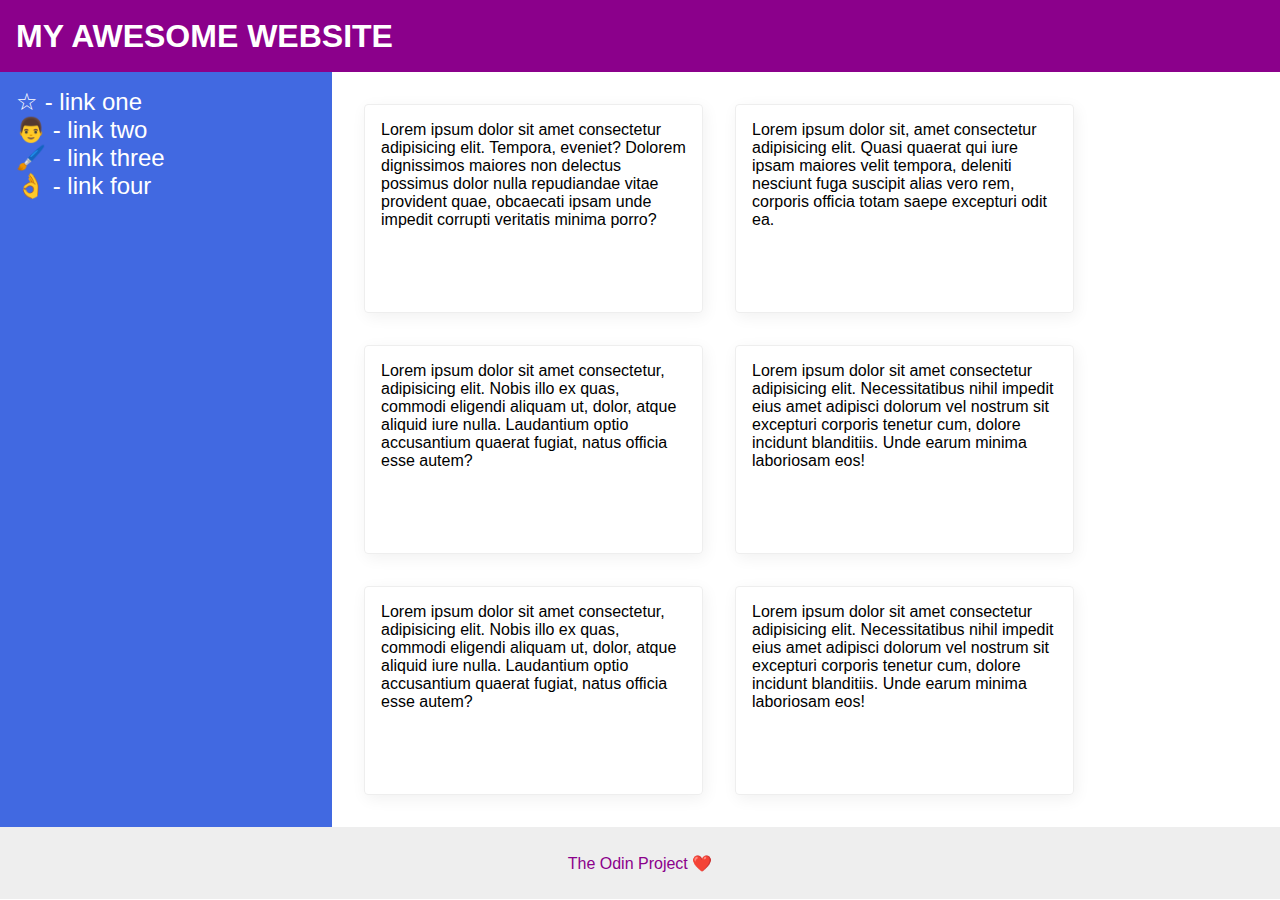
==== flex/07-flex-layout-2/index.html @ bd6c824b "Add my solution for 07-flex-layout-2" ====
<!DOCTYPE html>
<html lang="en">
  <head>
    <meta charset="UTF-8">
    <meta http-equiv="X-UA-Compatible" content="IE=edge">
    <meta name="viewport" content="width=device-width, initial-scale=1.0">
    <title>The Holy Grail</title>
    <link rel="stylesheet" href="./style.css">
  </head>
  <body>
    <div class="header">MY AWESOME WEBSITE</div>
    <div class="middle">
      <div class="sidebar">
        <ul>
          <li><a href="#">☆ - link one</a></li>
          <li><a href="#">👨 - link two</a></li>
          <li><a href="#">🖌️ - link three</a></li>
          <li><a href="#">👌 - link four</a></li>
        </ul>
      </div>
      <div class="content">
        <div class="card">Lorem ipsum dolor sit amet consectetur adipisicing elit. 
          Tempora, eveniet? Dolorem dignissimos maiores non delectus possimus dolor 
          nulla repudiandae vitae provident quae, obcaecati ipsam unde impedit 
          corrupti veritatis minima porro?</div>
        <div class="card">Lorem ipsum dolor sit, amet consectetur adipisicing elit. 
          Quasi quaerat qui iure ipsam maiores velit tempora, deleniti nesciunt 
          fuga suscipit alias vero rem, corporis officia totam saepe excepturi 
          odit ea.</div>
        <div class="card">Lorem ipsum dolor sit amet consectetur, adipisicing elit. 
          Nobis illo ex quas, commodi eligendi aliquam ut, dolor, atque aliquid 
          iure nulla. Laudantium optio accusantium quaerat fugiat, natus officia 
          esse autem?</div>
        <div class="card">Lorem ipsum dolor sit amet consectetur adipisicing elit. 
          Necessitatibus nihil impedit eius amet adipisci dolorum vel nostrum sit 
          excepturi corporis tenetur cum, dolore incidunt blanditiis. Unde earum 
          minima laboriosam eos!</div>
        <div class="card">Lorem ipsum dolor sit amet consectetur, adipisicing elit. 
          Nobis illo ex quas, commodi eligendi aliquam ut, dolor, atque aliquid 
          iure nulla. Laudantium optio accusantium quaerat fugiat, natus officia 
          esse autem?</div>
        <div class="card">Lorem ipsum dolor sit amet consectetur adipisicing elit. 
          Necessitatibus nihil impedit eius amet adipisci dolorum vel nostrum sit 
          excepturi corporis tenetur cum, dolore incidunt blanditiis. Unde earum 
          minima laboriosam eos!</div>
      </div>
    </div>
    <div class="footer">The Odin Project ❤️</div>
  </body>
</html>
---- flex/07-flex-layout-2/style.css ----
body {
  font-family: -apple-system, BlinkMacSystemFont, "Segoe UI", Roboto, Oxygen, 
    Ubuntu, Cantarell, "Open Sans", "Helvetica Neue", sans-serif;
  margin: 0;
  min-height: 100vh;
  display: flex;
  flex-direction: column;
}

.header {
  height: 72px;
  background: darkmagenta;
  color: white;
  font-size: 32px;
  font-weight: 900;
  padding-left: 16px;
  display: flex;
  align-items: center;
}

.footer {
  height: 72px;
  background: #eee;
  color: darkmagenta;
  display: flex;
  justify-content: center;
  align-items: center;
}

.sidebar {
  width: 300px;
  background: royalblue;
  padding: 16px;
  flex-shrink: 0;
}

.card {
  border: 1px solid #eee;
  box-shadow: 2px 4px 16px rgba(0,0,0,.06);
  border-radius: 4px;
  width: 305px;
  height: 175px;
  padding: 16px;
}

a {
  text-decoration: none;
  color: white;
  font-size: 24px;
}

ul {
  list-style: none;
  padding: 0px;
  margin: 0px;
}

.middle {
  display: flex;
}

.content {
  display: flex;
  flex-wrap: wrap;
  padding: 32px;
  gap: 32px;
}
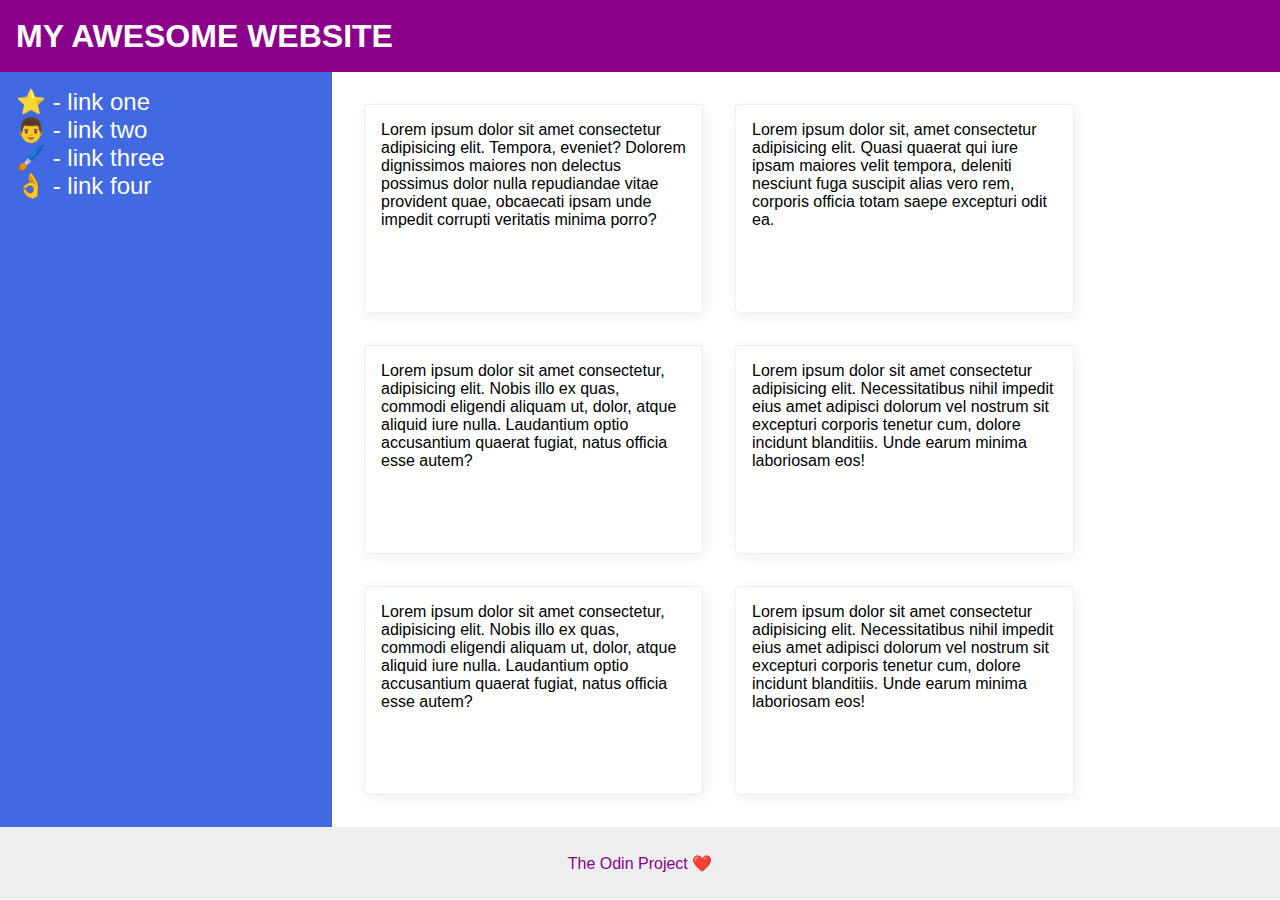
==== commit 297d708d: "Update first link character in index.html" ====
--- a/flex/07-flex-layout-2/index.html
+++ b/flex/07-flex-layout-2/index.html
@@ -12,7 +12,7 @@
     <div class="middle">
       <div class="sidebar">
         <ul>
-          <li><a href="#">☆ - link one</a></li>
+          <li><a href="#">⭐ - link one</a></li>
           <li><a href="#">👨 - link two</a></li>
           <li><a href="#">🖌️ - link three</a></li>
           <li><a href="#">👌 - link four</a></li>
